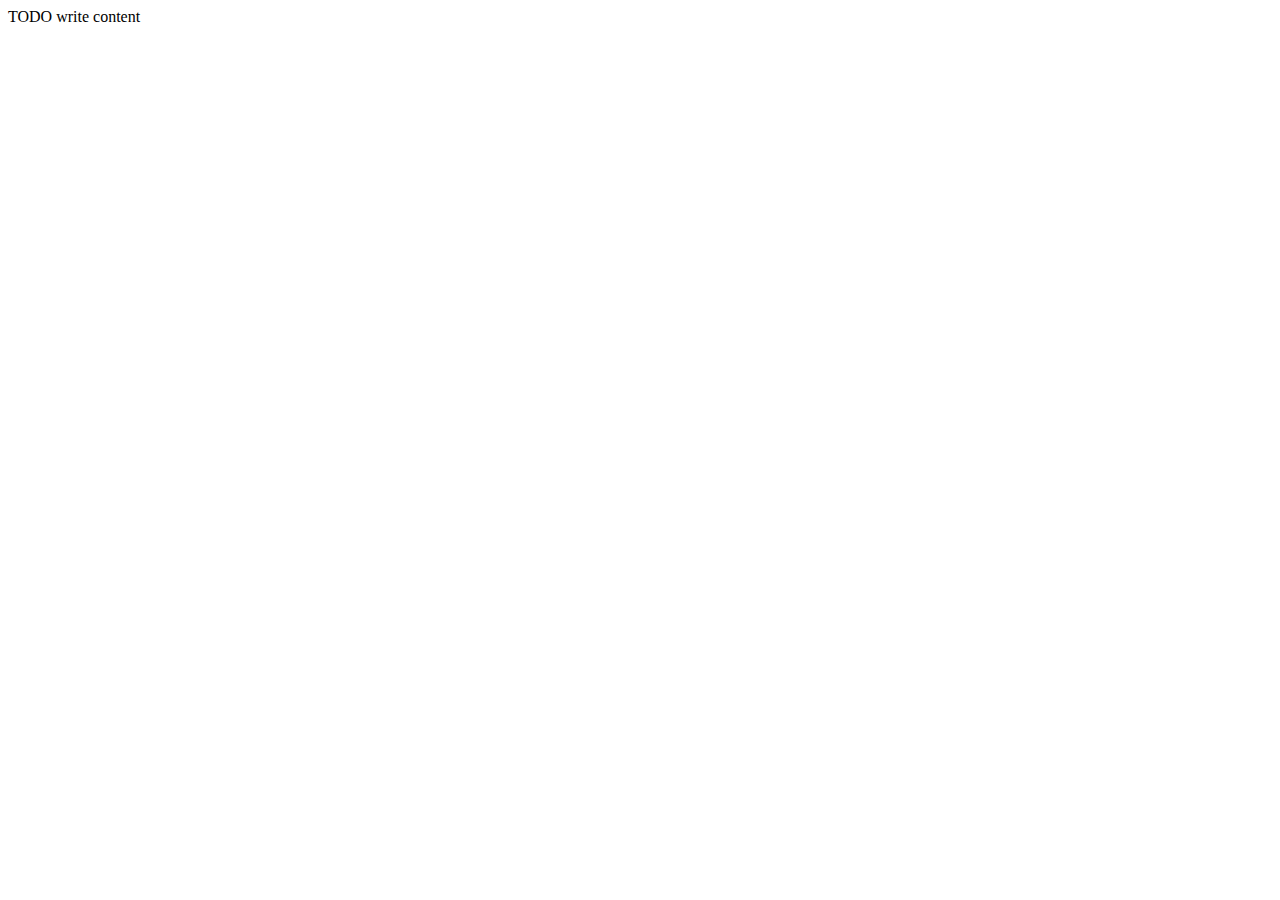
==== index.html @ df7c8c90 "Update index.html" ====
<!DOCTYPE html>
<!--
To change this license header, choose License Headers in Project Properties.
To change this template file, choose Tools | Templates
and open the template in the editor.
-->
<html>
    <head>
        <title>(: Noé in Paris :)</title>
        <meta charset="windows-1252">
        <meta name="viewport" content="width=device-width, initial-scale=1.0">
    </head>
    <body>
        <div>TODO write content</div>
    </body>
</html>
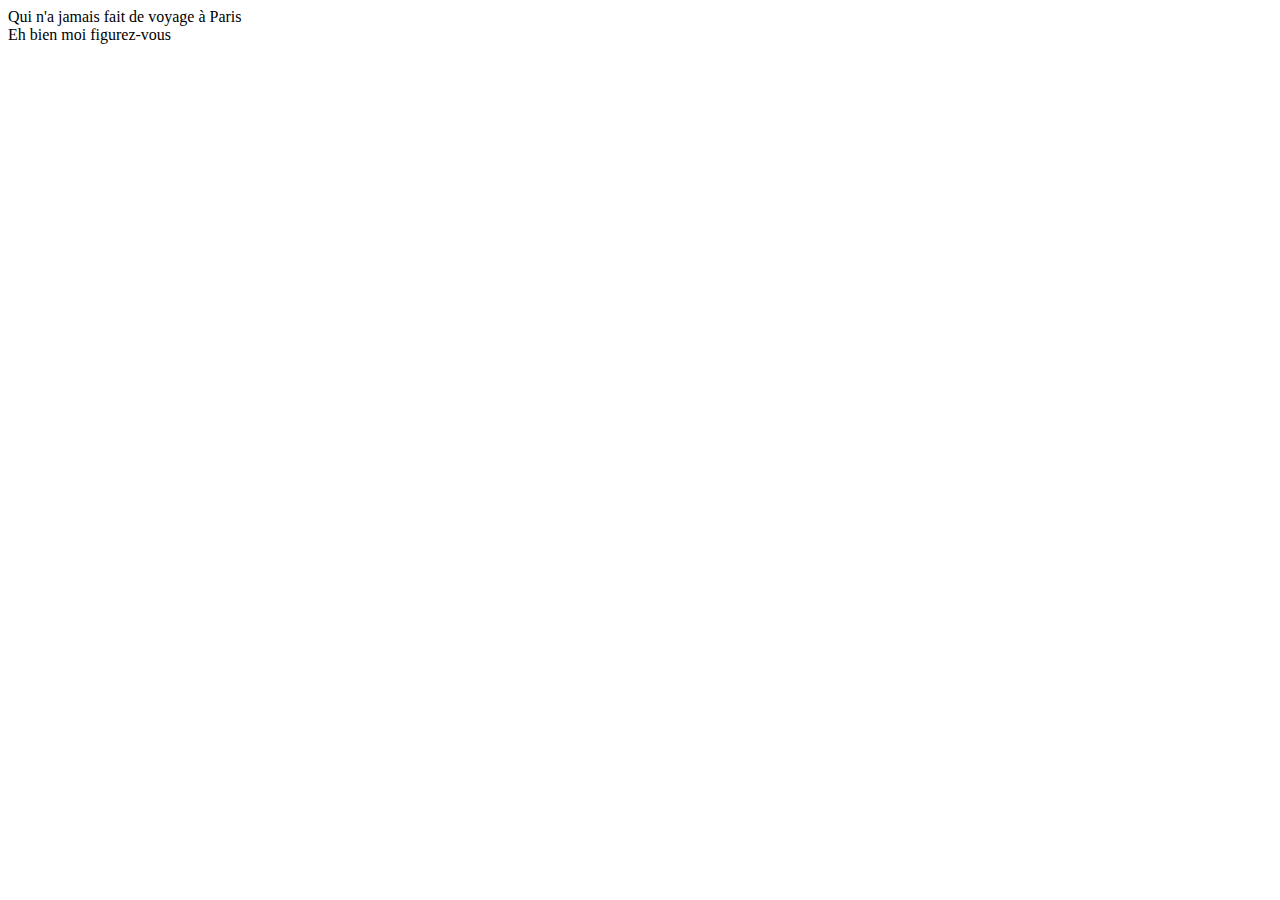
==== commit e199f4d2: "Update index.html" ====
--- a/index.html
+++ b/index.html
@@ -6,11 +6,13 @@
 -->
 <html>
     <head>
-        <title>(: Noé in Paris :)</title>
-        <meta charset="windows-1252">
+        <title>Noé in Paris </title>
+        <meta charset="UTF-8">
         <meta name="viewport" content="width=device-width, initial-scale=1.0">
+        <link href="newcss.css" rel="stylesheet" type="text/css"/>
     </head>
     <body>
-        <div>TODO write content</div>
+        <div> Qui n'a jamais fait de voyage à Paris <br/> Eh bien moi figurez-vous </div>
+        
     </body>
 </html>
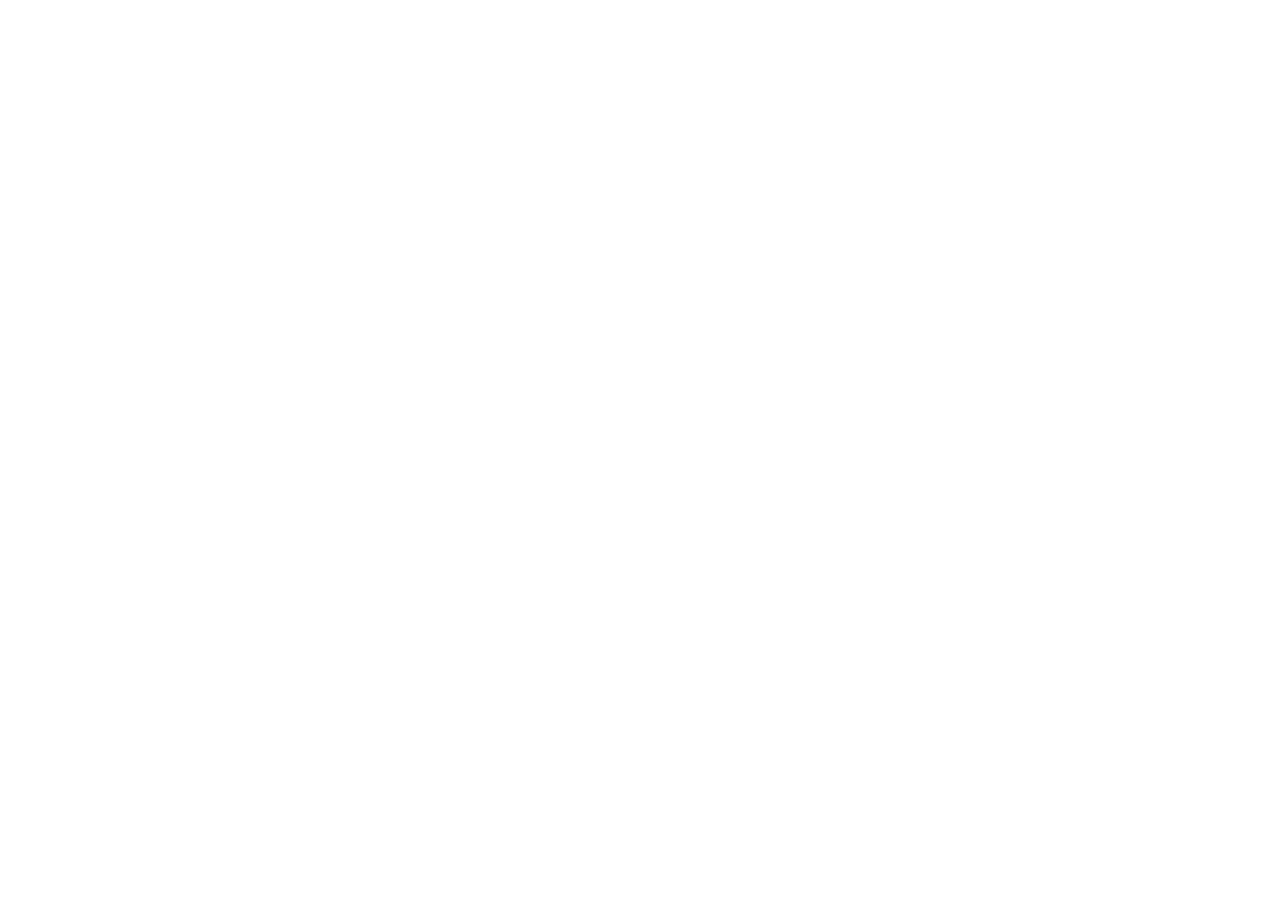
==== commit c1e841ba: "Update index.html" ====
--- a/index.html
+++ b/index.html
@@ -6,13 +6,11 @@
 -->
 <html>
     <head>
-        <title>Noé in Paris </title>
+        <title>Les monuments parisiens</title>
         <meta charset="UTF-8">
         <meta name="viewport" content="width=device-width, initial-scale=1.0">
         <link href="newcss.css" rel="stylesheet" type="text/css"/>
     </head>
-    <body>
-        <div> Qui n'a jamais fait de voyage à Paris <br/> Eh bien moi figurez-vous </div>
-        
+    <body>       
     </body>
 </html>
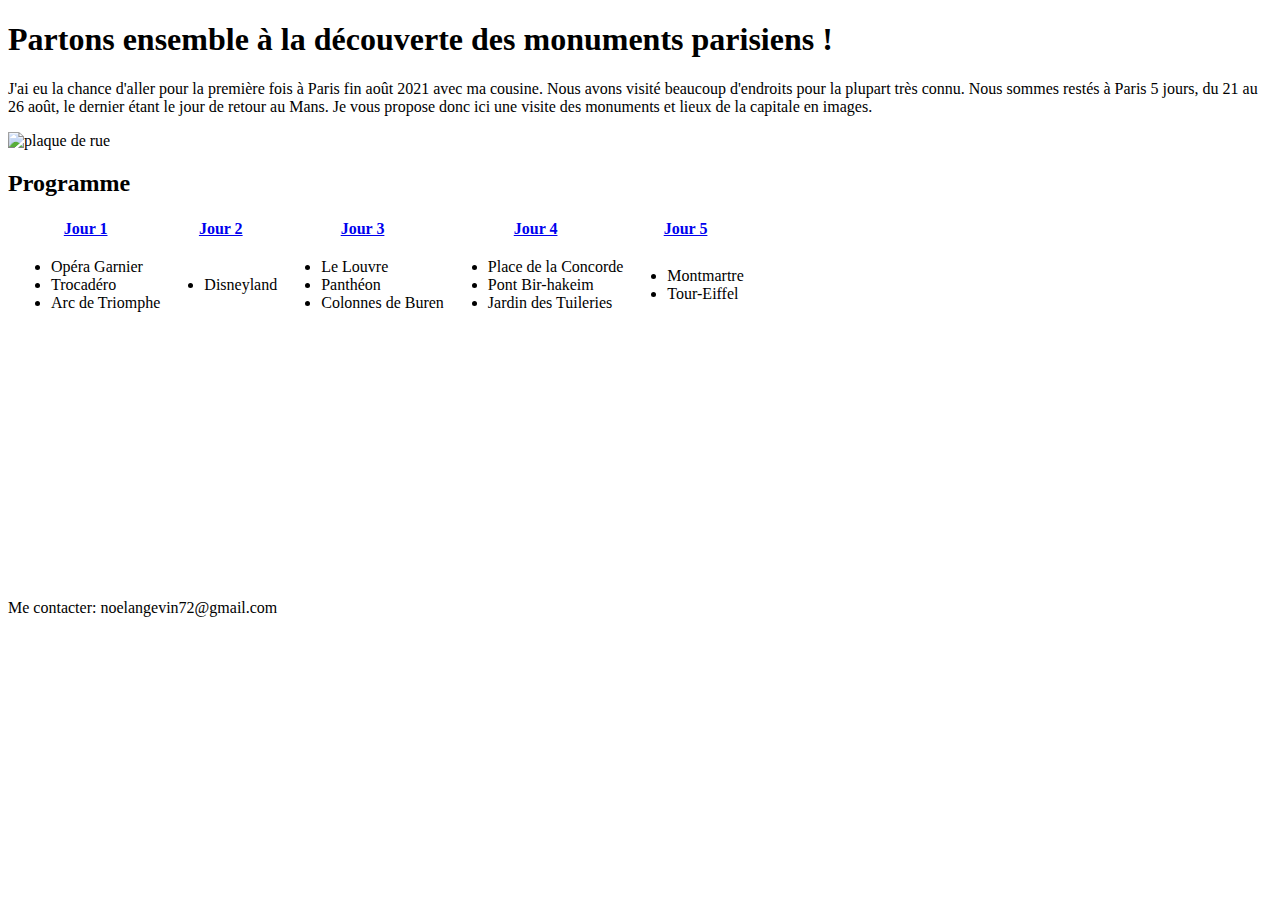
==== commit f28ba0c4: "Create index.html" ====
--- a/index.html
+++ b/index.html
@@ -1,16 +1,73 @@
 <!DOCTYPE html>
-<!--
-To change this license header, choose License Headers in Project Properties.
-To change this template file, choose Tools | Templates
-and open the template in the editor.
--->
 <html>
     <head>
         <title>Les monuments parisiens</title>
         <meta charset="UTF-8">
         <meta name="viewport" content="width=device-width, initial-scale=1.0">
-        <link href="newcss.css" rel="stylesheet" type="text/css"/>
+        <link href="menu.css" rel="stylesheet" type="text/css"/>
     </head>
-    <body>       
+    <body>
+        <div>
+            <h1>
+                Partons ensemble à la découverte des monuments parisiens !
+            </h1>
+            <p class="intro">
+                J'ai eu la chance d'aller pour la première fois à Paris fin août 
+                2021 avec ma cousine. Nous avons visité beaucoup d'endroits pour 
+                la plupart très connu. Nous sommes restés à Paris 5 jours, 
+                du 21 au 26 août, le dernier étant le jour de retour au Mans.
+                Je vous propose donc ici une visite des monuments et lieux de la
+                capitale en images.
+            </p>
+            <img src="plaque-rue.png" alt="plaque de rue"/>
+        </div>
+        <h2>
+            Programme
+        </h2>
+        <table>
+            <tr>
+                <th><a href="jour1.html">Jour 1</a></th>
+                <th><a href="jour2.html">Jour 2</a></th>
+                <th><a href="jour3.html">Jour 3</a></th>
+                <th><a href="jour4.html">Jour 4</a></th>
+                <th><a href="jour4.html">Jour 5</a></th>
+            </tr>
+            <tr>
+                <td>
+                    <ul>
+                        <li>Opéra Garnier</li>
+                        <li>Trocadéro</li>
+                        <li>Arc de Triomphe</li>
+                    </ul>
+                </td>
+                <td>
+                    <ul>
+                        <li>Disneyland</li>
+                    </ul>
+                </td>
+                <td>
+                    <ul>
+                        <li>Le Louvre</li>
+                        <li>Panthéon</li>
+                        <li>Colonnes de Buren</li>
+                    </ul>
+                </td>
+                <td>
+                    <ul>
+                        <li>Place de la Concorde</li>
+                        <li>Pont Bir-hakeim</li>
+                        <li>Jardin des Tuileries</li>
+                    </ul>
+                </td>
+                <td>
+                    <ul>
+                        <li>Montmartre</li>
+                        <li>Tour-Eiffel</li>
+                    </ul>
+                </td>
+            </tr>
+        </table>
+        <br/><br/><br/><br/><br/><br/><br/><br/><br/><br/><br/><br/><br/><br/>
+        <p>Me contacter: noelangevin72@gmail.com</p>
     </body>
 </html>
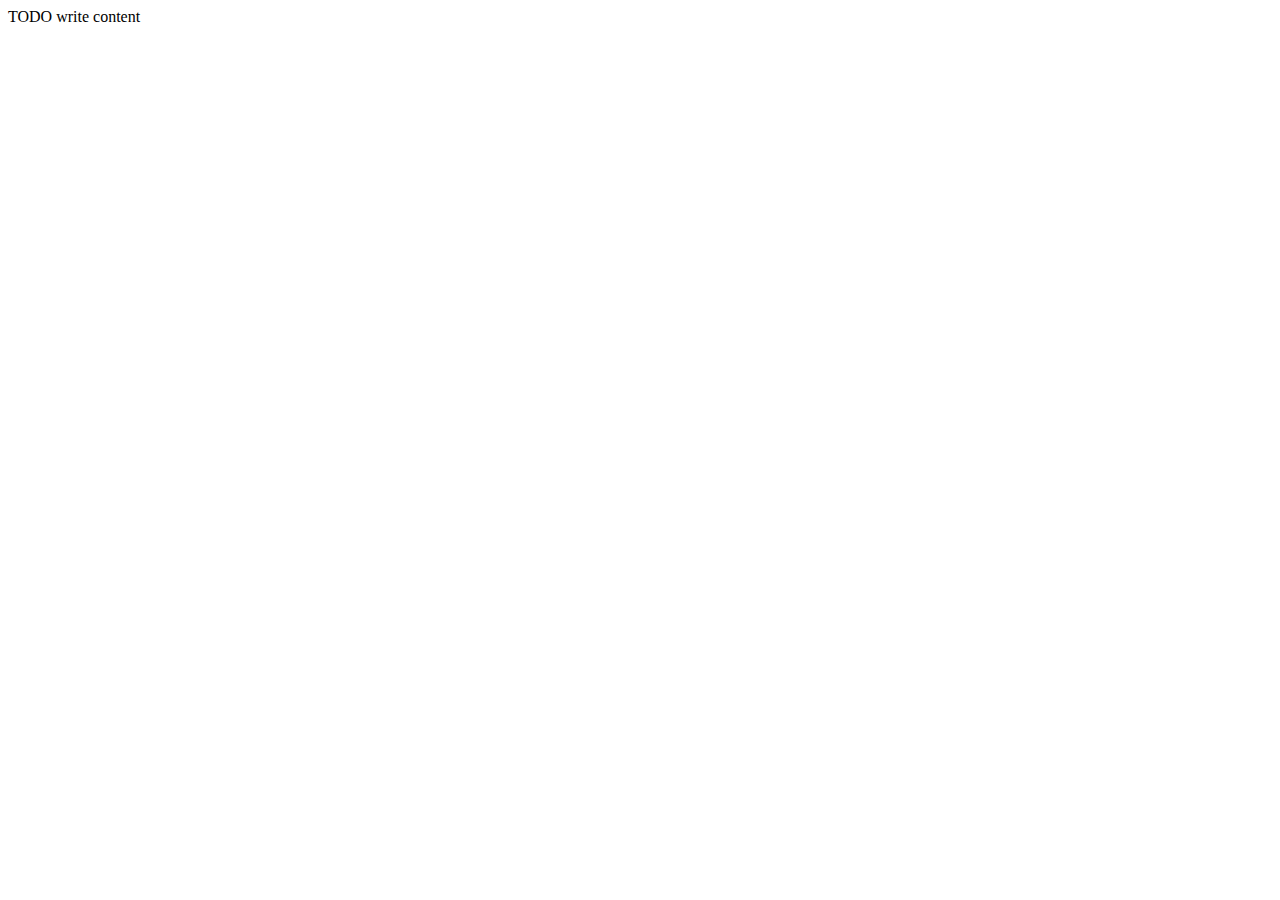
==== commit 1e0a68f1: "Add files via upload" ====
--- a/index.html
+++ b/index.html
@@ -1,73 +1,16 @@
 <!DOCTYPE html>
+<!--
+To change this license header, choose License Headers in Project Properties.
+To change this template file, choose Tools | Templates
+and open the template in the editor.
+-->
 <html>
     <head>
-        <title>Les monuments parisiens</title>
+        <title>TODO supply a title</title>
         <meta charset="UTF-8">
         <meta name="viewport" content="width=device-width, initial-scale=1.0">
-        <link href="menu.css" rel="stylesheet" type="text/css"/>
     </head>
     <body>
-        <div>
-            <h1>
-                Partons ensemble à la découverte des monuments parisiens !
-            </h1>
-            <p class="intro">
-                J'ai eu la chance d'aller pour la première fois à Paris fin août 
-                2021 avec ma cousine. Nous avons visité beaucoup d'endroits pour 
-                la plupart très connu. Nous sommes restés à Paris 5 jours, 
-                du 21 au 26 août, le dernier étant le jour de retour au Mans.
-                Je vous propose donc ici une visite des monuments et lieux de la
-                capitale en images.
-            </p>
-            <img src="plaque-rue.png" alt="plaque de rue"/>
-        </div>
-        <h2>
-            Programme
-        </h2>
-        <table>
-            <tr>
-                <th><a href="jour1.html">Jour 1</a></th>
-                <th><a href="jour2.html">Jour 2</a></th>
-                <th><a href="jour3.html">Jour 3</a></th>
-                <th><a href="jour4.html">Jour 4</a></th>
-                <th><a href="jour4.html">Jour 5</a></th>
-            </tr>
-            <tr>
-                <td>
-                    <ul>
-                        <li>Opéra Garnier</li>
-                        <li>Trocadéro</li>
-                        <li>Arc de Triomphe</li>
-                    </ul>
-                </td>
-                <td>
-                    <ul>
-                        <li>Disneyland</li>
-                    </ul>
-                </td>
-                <td>
-                    <ul>
-                        <li>Le Louvre</li>
-                        <li>Panthéon</li>
-                        <li>Colonnes de Buren</li>
-                    </ul>
-                </td>
-                <td>
-                    <ul>
-                        <li>Place de la Concorde</li>
-                        <li>Pont Bir-hakeim</li>
-                        <li>Jardin des Tuileries</li>
-                    </ul>
-                </td>
-                <td>
-                    <ul>
-                        <li>Montmartre</li>
-                        <li>Tour-Eiffel</li>
-                    </ul>
-                </td>
-            </tr>
-        </table>
-        <br/><br/><br/><br/><br/><br/><br/><br/><br/><br/><br/><br/><br/><br/>
-        <p>Me contacter: noelangevin72@gmail.com</p>
+        <div>TODO write content</div>
     </body>
 </html>
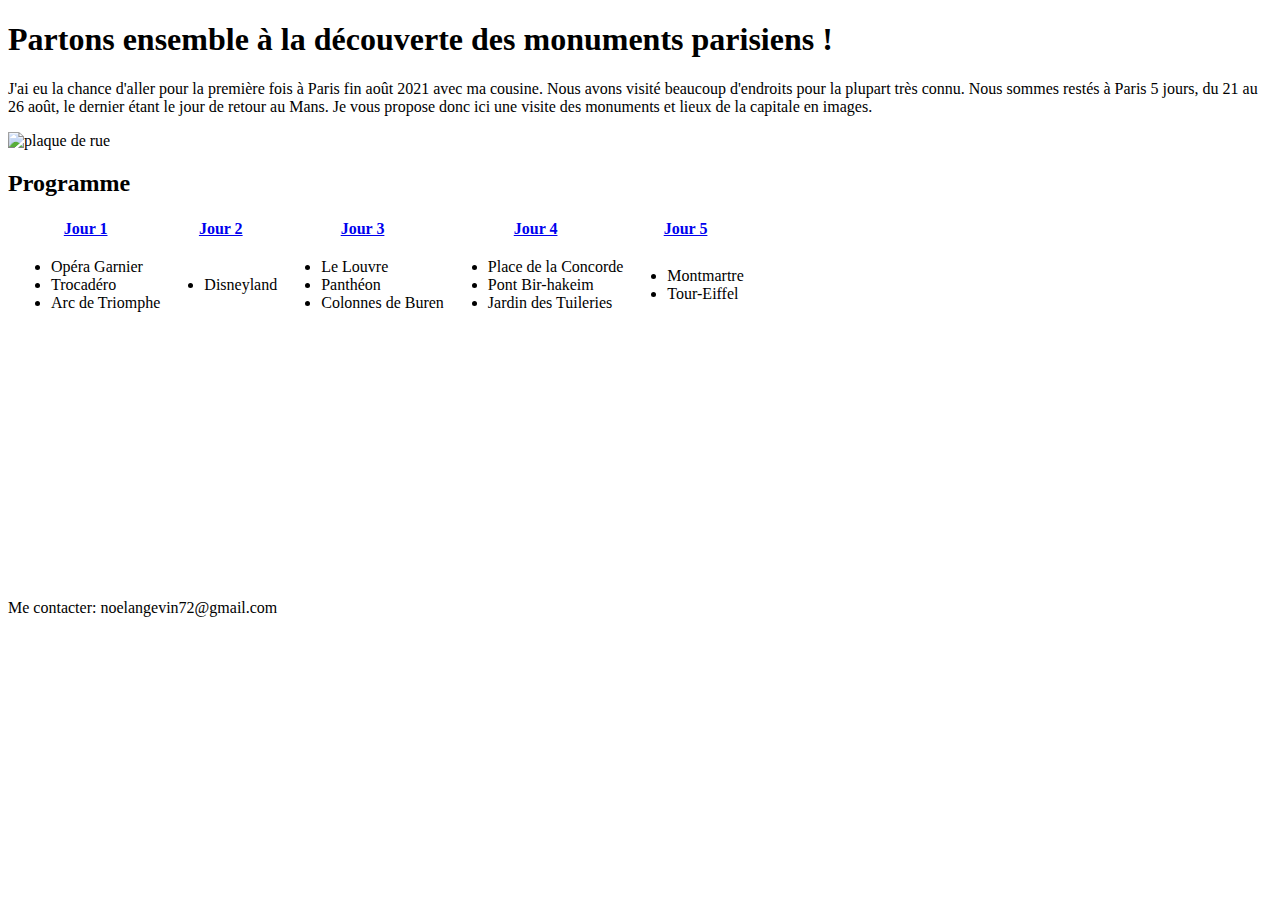
==== commit 9c4925b0: "Add files via upload" ====
--- a/index.html
+++ b/index.html
@@ -1,16 +1,73 @@
 <!DOCTYPE html>
-<!--
-To change this license header, choose License Headers in Project Properties.
-To change this template file, choose Tools | Templates
-and open the template in the editor.
--->
 <html>
     <head>
-        <title>TODO supply a title</title>
+        <title>Les monuments parisiens</title>
         <meta charset="UTF-8">
         <meta name="viewport" content="width=device-width, initial-scale=1.0">
+        <link href="menu.css" rel="stylesheet" type="text/css"/>
     </head>
     <body>
-        <div>TODO write content</div>
+        <div>
+            <h1>
+                Partons ensemble à la découverte des monuments parisiens !
+            </h1>
+            <p class="intro">
+                J'ai eu la chance d'aller pour la première fois à Paris fin août 
+                2021 avec ma cousine. Nous avons visité beaucoup d'endroits pour 
+                la plupart très connu. Nous sommes restés à Paris 5 jours, 
+                du 21 au 26 août, le dernier étant le jour de retour au Mans.
+                Je vous propose donc ici une visite des monuments et lieux de la
+                capitale en images.
+            </p>
+            <img src="plaque-rue.png" alt="plaque de rue"/>
+        </div>
+        <h2>
+            Programme
+        </h2>
+        <table>
+            <tr>
+                <th><a href="jour1.html">Jour 1</a></th>
+                <th><a href="jour2.html">Jour 2</a></th>
+                <th><a href="jour3.html">Jour 3</a></th>
+                <th><a href="jour4.html">Jour 4</a></th>
+                <th><a href="jour4.html">Jour 5</a></th>
+            </tr>
+            <tr>
+                <td>
+                    <ul>
+                        <li>Opéra Garnier</li>
+                        <li>Trocadéro</li>
+                        <li>Arc de Triomphe</li>
+                    </ul>
+                </td>
+                <td>
+                    <ul>
+                        <li>Disneyland</li>
+                    </ul>
+                </td>
+                <td>
+                    <ul>
+                        <li>Le Louvre</li>
+                        <li>Panthéon</li>
+                        <li>Colonnes de Buren</li>
+                    </ul>
+                </td>
+                <td>
+                    <ul>
+                        <li>Place de la Concorde</li>
+                        <li>Pont Bir-hakeim</li>
+                        <li>Jardin des Tuileries</li>
+                    </ul>
+                </td>
+                <td>
+                    <ul>
+                        <li>Montmartre</li>
+                        <li>Tour-Eiffel</li>
+                    </ul>
+                </td>
+            </tr>
+        </table>
+        <br/><br/><br/><br/><br/><br/><br/><br/><br/><br/><br/><br/><br/><br/>
+        <p>Me contacter: noelangevin72@gmail.com</p>
     </body>
-</html>
+</html>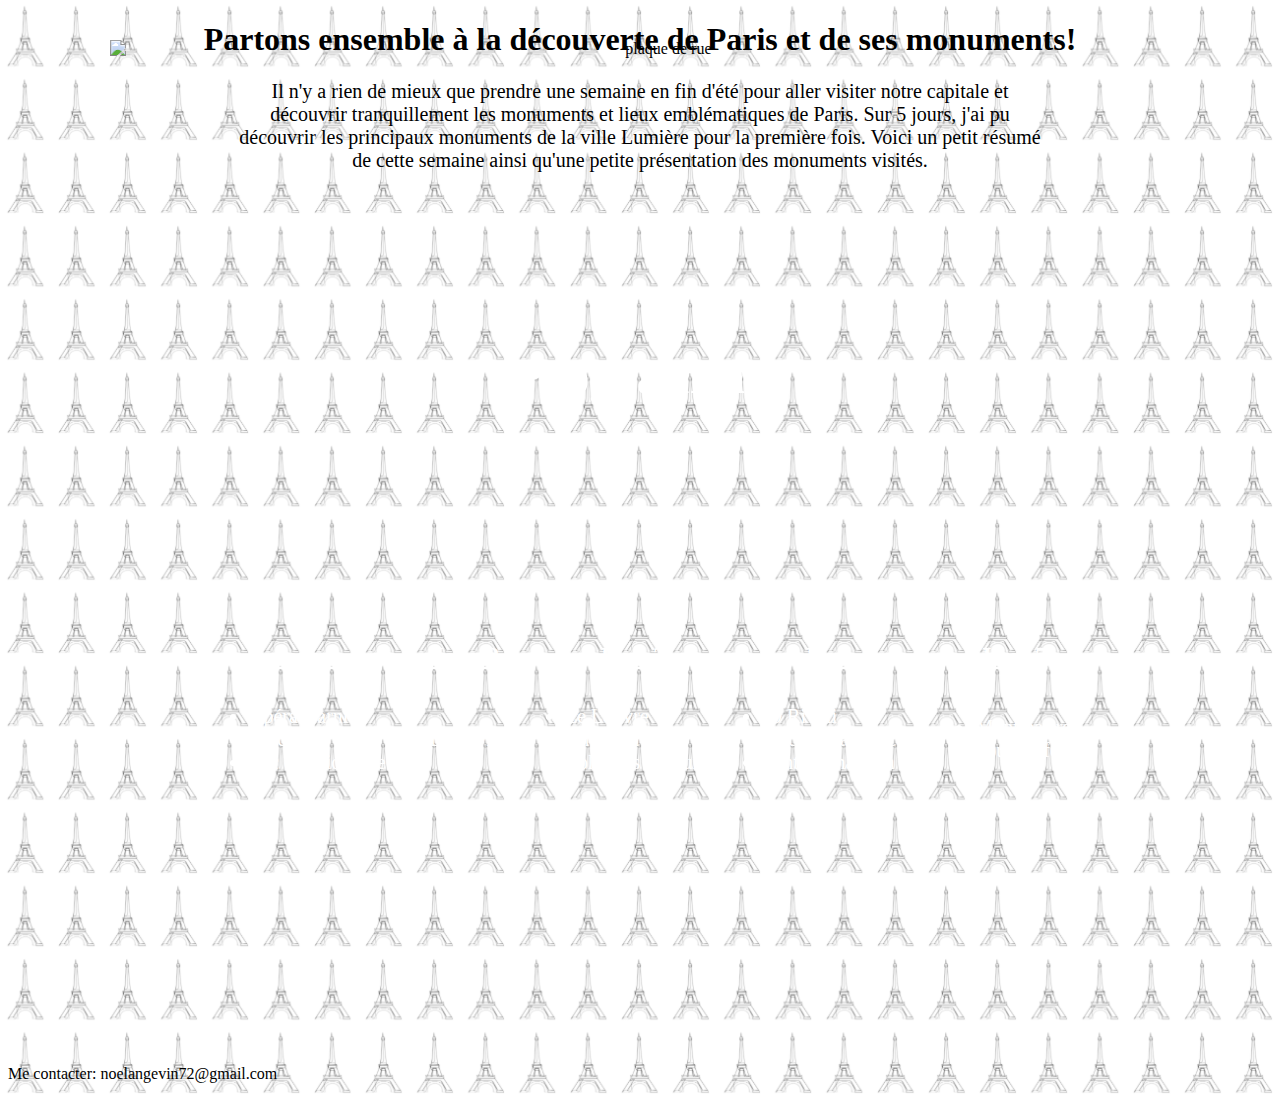
==== commit 5920a7d8: "Add files via upload" ====
--- a/index.html
+++ b/index.html
@@ -9,17 +9,18 @@
     <body>
         <div>
             <h1>
-                Partons ensemble à la découverte des monuments parisiens !
+                Partons ensemble à la découverte de Paris et de ses monuments!
             </h1>
             <p class="intro">
-                J'ai eu la chance d'aller pour la première fois à Paris fin août 
-                2021 avec ma cousine. Nous avons visité beaucoup d'endroits pour 
-                la plupart très connu. Nous sommes restés à Paris 5 jours, 
-                du 21 au 26 août, le dernier étant le jour de retour au Mans.
-                Je vous propose donc ici une visite des monuments et lieux de la
-                capitale en images.
+                
+                Il n'y a rien de mieux que prendre une semaine en fin d'été pour
+                aller visiter notre capitale et découvrir tranquillement
+                les monuments et lieux emblématiques de Paris. Sur 5 jours, j'ai
+                pu découvrir les principaux monuments de la ville Lumière pour
+                la première fois. Voici un petit résumé de cette semaine ainsi
+                qu'une petite présentation des monuments visités.
             </p>
-            <img src="plaque-rue.png" alt="plaque de rue"/>
+            <img src="IMG/plaque-rue.png" alt="plaque de rue"/>
         </div>
         <h2>
             Programme
@@ -30,7 +31,7 @@
                 <th><a href="jour2.html">Jour 2</a></th>
                 <th><a href="jour3.html">Jour 3</a></th>
                 <th><a href="jour4.html">Jour 4</a></th>
-                <th><a href="jour4.html">Jour 5</a></th>
+                <th><a href="jour5.html">Jour 5</a></th>
             </tr>
             <tr>
                 <td>
@@ -54,9 +55,9 @@
                 </td>
                 <td>
                     <ul>
+                        <li>59 Rivoli</li>
                         <li>Place de la Concorde</li>
                         <li>Pont Bir-hakeim</li>
-                        <li>Jardin des Tuileries</li>
                     </ul>
                 </td>
                 <td>
--- a/menu.css
+++ b/menu.css
@@ -0,0 +1,41 @@
+body{
+    background-image: url("tour-eiffel.jpg");
+    background-repeat: space;
+    background-size: 4%;
+}
+div{
+    text-align: center;
+}
+.intro{
+    font-size: 20px;
+    margin-left: 225px;
+    margin-right: 225px;
+}
+img{
+    position: absolute;
+    left: 110px;
+    top: 40px;
+    width: 86%;
+    z-index: -1;
+}
+h2{
+    color: white;
+    font-size: 50px;
+    margin-top: 175px;
+    text-align: center;
+}
+table{
+    margin-left: auto;
+    margin-right: auto;
+    margin-top: 235px;
+}
+a{
+    color: white;
+    margin-left: 20px;
+    font-size: 25px;
+}
+ul{
+    color: white;
+    margin-top: 30px;
+    font-size: 20px;
+}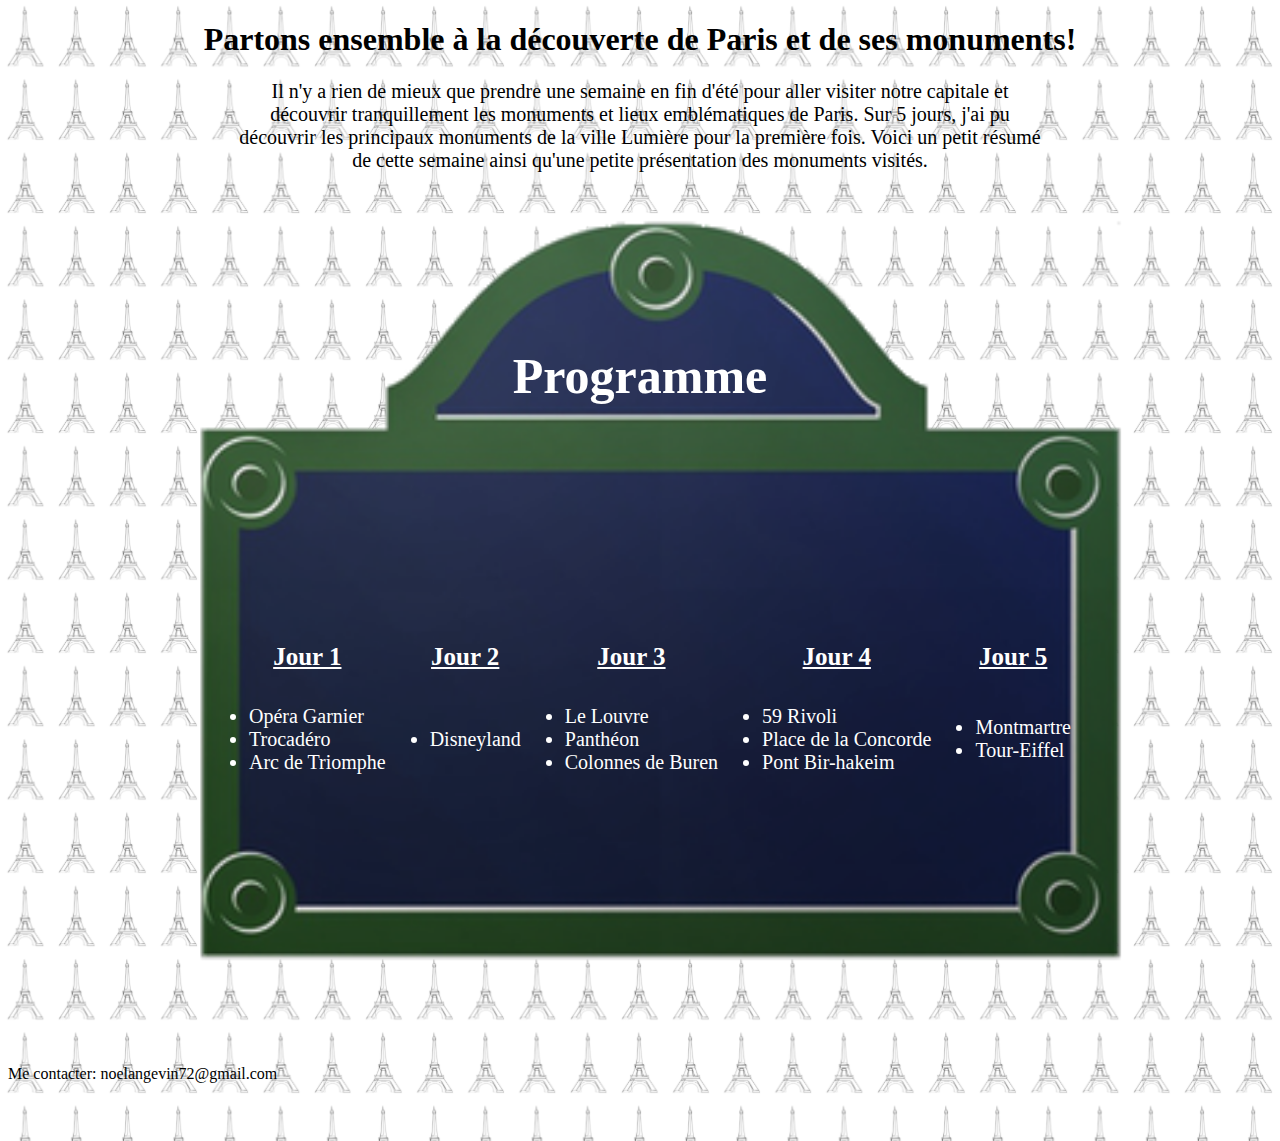
==== commit eb0cfcb8: "Update index.html" ====
--- a/index.html
+++ b/index.html
@@ -20,7 +20,7 @@
                 la première fois. Voici un petit résumé de cette semaine ainsi
                 qu'une petite présentation des monuments visités.
             </p>
-            <img src="IMG/plaque-rue.png" alt="plaque de rue"/>
+            <img src="plaque-rue.png" alt="plaque de rue"/>
         </div>
         <h2>
             Programme
@@ -71,4 +71,4 @@
         <br/><br/><br/><br/><br/><br/><br/><br/><br/><br/><br/><br/><br/><br/>
         <p>Me contacter: noelangevin72@gmail.com</p>
     </body>
-</html>+</html>
